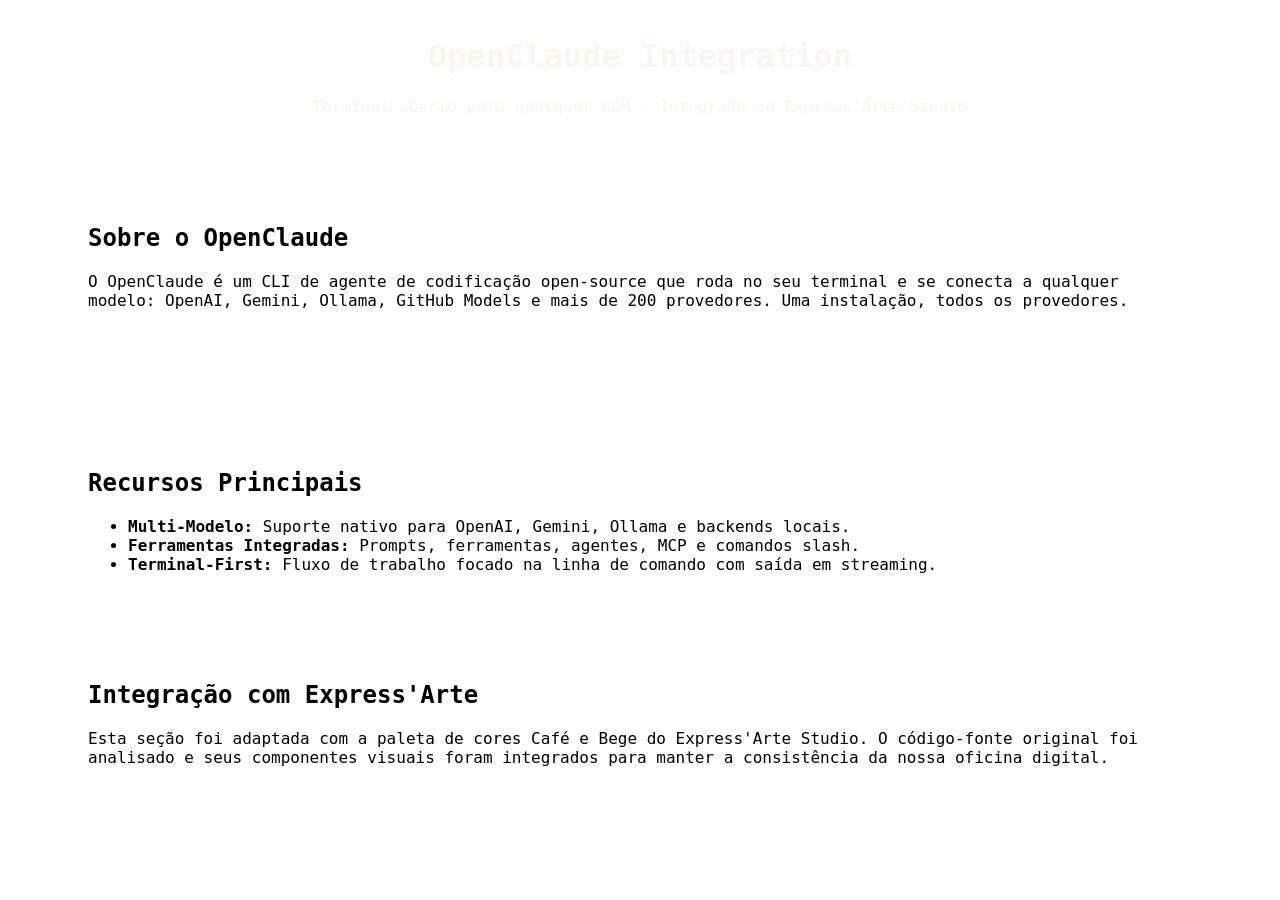
==== site/openclaude.html @ 398fbe59 "feat: integra página OpenClaude com identidade visual Express'Arte (café/bege) no site" ====
<!DOCTYPE html>
<html lang="pt-BR">
<head>
<meta charset="UTF-8">
<meta name="viewport" content="width=device-width, initial-scale=1.0">
<title>OpenClaude · Express'Arte Studio</title>
<link rel="stylesheet" href="/openclaude/global.css">
<style>
/* Ajustes específicos para integração com Express'Arte */
body { background: var(--background); color: var(--foreground); font-family: 'Geist Mono Variable', monospace; margin: 0; padding: 0; }
header { background: var(--accent); color: #faf6f0; padding: 1rem; text-align: center; }
main { max-width: 1152px; margin: 2rem auto; padding: 0 1rem; }
.card { background: rgba(var(--surface-rgb), 0.5); border: 1px solid var(--line); padding: 1.5rem; border-radius: 8px; margin-bottom: 1.5rem; }
h1, h2 { color: var(--accent); }
a { color: var(--accent-strong); text-decoration: none; }
a:hover { text-decoration: underline; }
.btn { display: inline-block; background: var(--accent); color: #fff; padding: 0.5rem 1rem; border-radius: 4px; margin-top: 1rem; }
</style>
</head>
<body>
<header>
<h1>OpenClaude Integration</h1>
<p>Terminal aberto para qualquer LLM — Integrado ao Express'Arte Studio</p>
</header>
<main>
<div class="card">
<h2>Sobre o OpenClaude</h2>
<p>O OpenClaude é um CLI de agente de codificação open-source que roda no seu terminal e se conecta a qualquer modelo: OpenAI, Gemini, Ollama, GitHub Models e mais de 200 provedores. Uma instalação, todos os provedores.</p>
<a href="https://github.com/Twigpine/openclaude" target="_blank" class="btn">Ver Repositório Original</a>
</div>
<div class="card">
<h2>Recursos Principais</h2>
<ul>
<li><strong>Multi-Modelo:</strong> Suporte nativo para OpenAI, Gemini, Ollama e backends locais.</li>
<li><strong>Ferramentas Integradas:</strong> Prompts, ferramentas, agentes, MCP e comandos slash.</li>
<li><strong>Terminal-First:</strong> Fluxo de trabalho focado na linha de comando com saída em streaming.</li>
</ul>
</div>
<div class="card">
<h2>Integração com Express'Arte</h2>
<p>Esta seção foi adaptada com a paleta de cores Café e Bege do Express'Arte Studio. O código-fonte original foi analisado e seus componentes visuais foram integrados para manter a consistência da nossa oficina digital.</p>
</div>
</main>
</body>
</html>
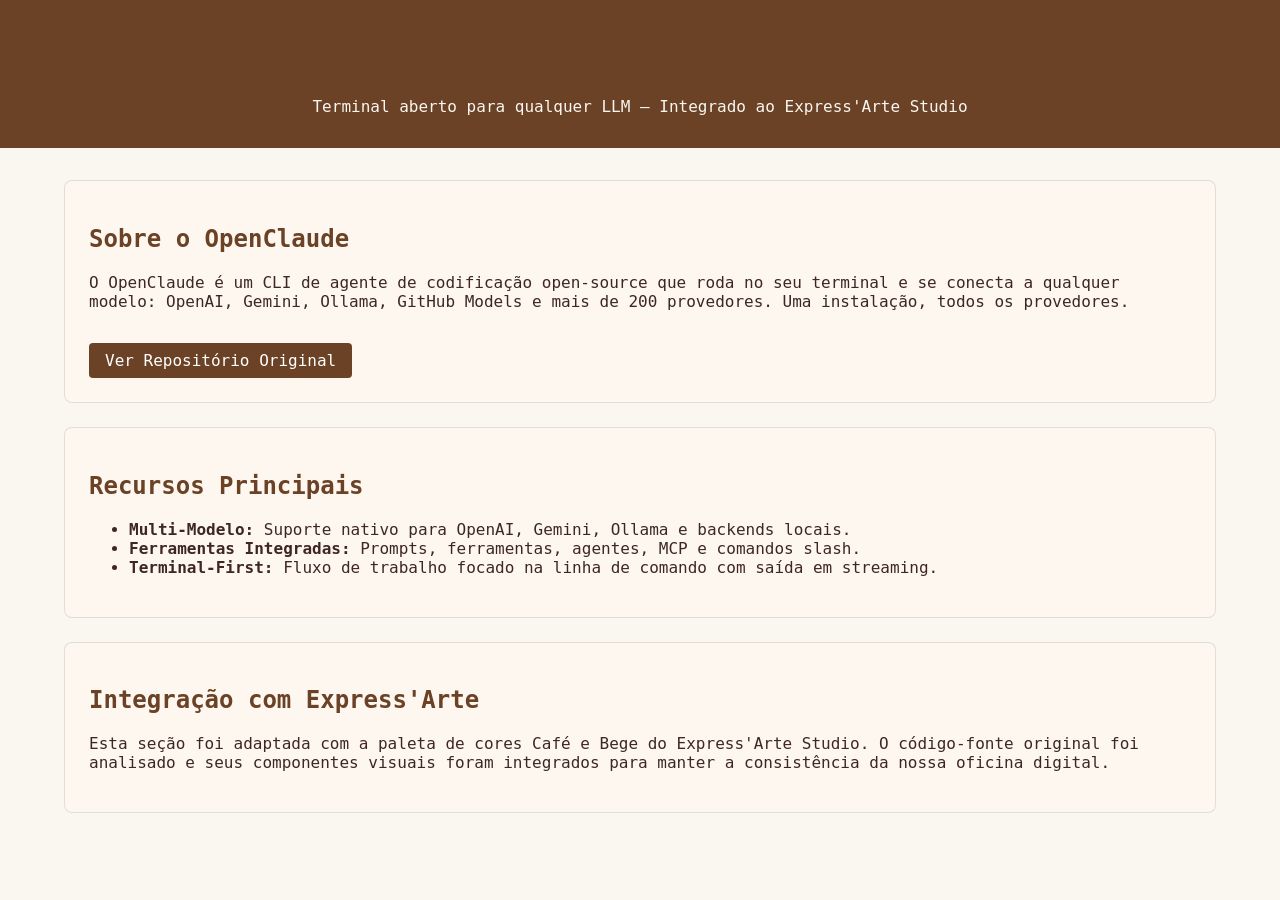
==== commit 2581f409: "fix: corrige openclaude.html com CSS inline para garantir renderização no Netlify" ====
--- a/site/openclaude.html
+++ b/site/openclaude.html
@@ -4,7 +4,15 @@
 <meta charset="UTF-8">
 <meta name="viewport" content="width=device-width, initial-scale=1.0">
 <title>OpenClaude · Express'Arte Studio</title>
-<link rel="stylesheet" href="/openclaude/global.css">
+<style>
+/* Estilos inline para garantir funcionamento sem dependências externas */
+:root { --background: #faf6f0; --foreground: #3e2723; --accent: #6b4226; --accent-strong: #4e2c1b; --surface-rgb: 255, 248, 240; --line: rgba(0,0,0,0.1); }
+body { background: var(--background); color: var(--foreground); font-family: monospace; margin: 0; padding: 0; }
+header { background: var(--accent); color: #faf6f0; padding: 1rem; text-align: center; }
+main { max-width: 1152px; margin: 2rem auto; padding: 0 1rem; }
+.card { background: rgba(var(--surface-rgb), 0.5); border: 1px solid var(--line); padding: 1.5rem; border-radius: 8px; margin-bottom: 1.5rem; }
+h1, h2 { color: var(--accent); } a { color: var(--accent-strong); text-decoration: none; } .btn { display: inline-block; background: var(--accent); color: #fff; padding: 0.5rem 1rem; border-radius: 4px; margin-top: 1rem; }
+</style>
 <style>
 /* Ajustes específicos para integração com Express'Arte */
 body { background: var(--background); color: var(--foreground); font-family: 'Geist Mono Variable', monospace; margin: 0; padding: 0; }
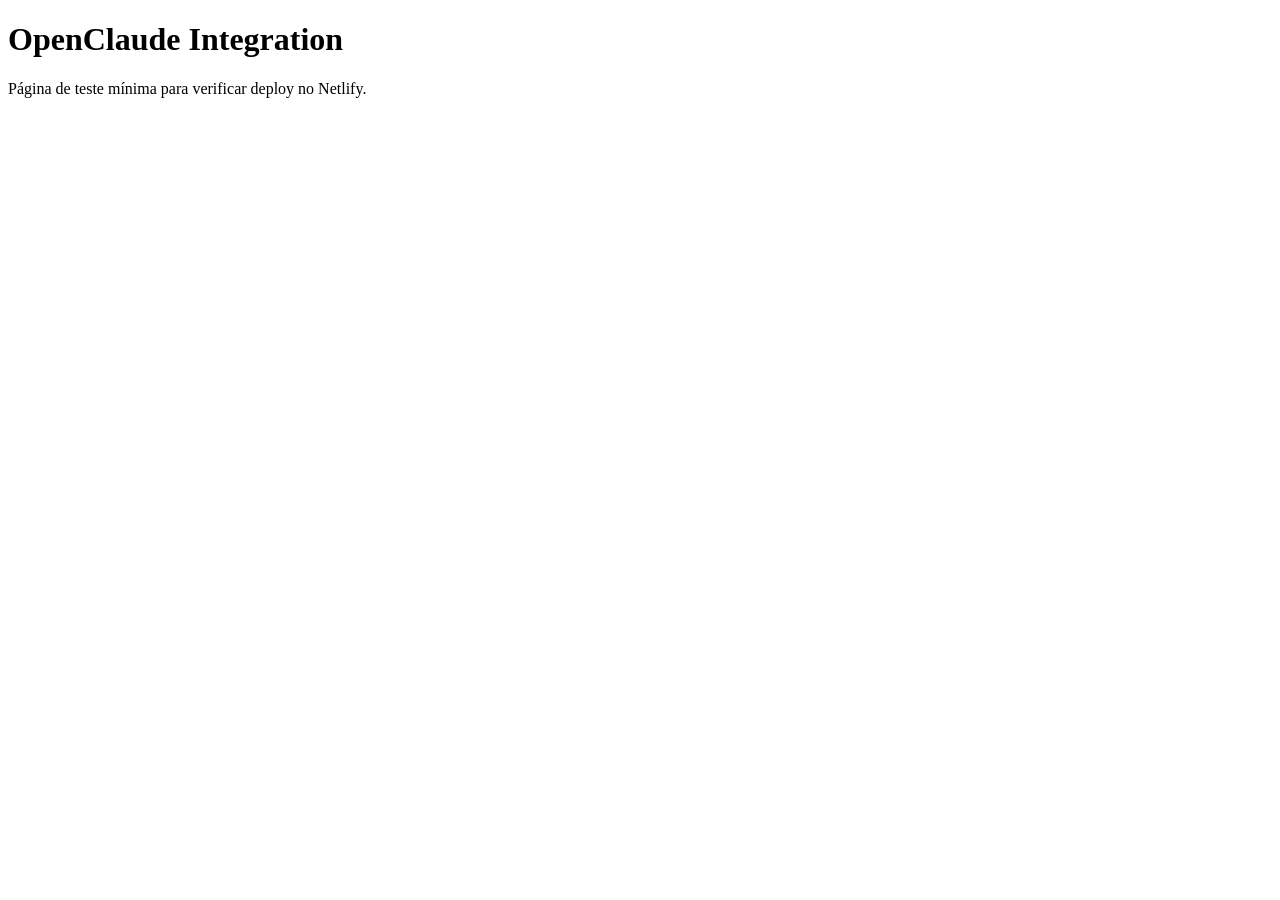
==== commit 17126483: "fix: recria openclaude.html com conteúdo mínimo para debug de deploy no Netlify" ====
--- a/site/openclaude.html
+++ b/site/openclaude.html
@@ -2,52 +2,10 @@
 <html lang="pt-BR">
 <head>
 <meta charset="UTF-8">
-<meta name="viewport" content="width=device-width, initial-scale=1.0">
-<title>OpenClaude · Express'Arte Studio</title>
-<style>
-/* Estilos inline para garantir funcionamento sem dependências externas */
-:root { --background: #faf6f0; --foreground: #3e2723; --accent: #6b4226; --accent-strong: #4e2c1b; --surface-rgb: 255, 248, 240; --line: rgba(0,0,0,0.1); }
-body { background: var(--background); color: var(--foreground); font-family: monospace; margin: 0; padding: 0; }
-header { background: var(--accent); color: #faf6f0; padding: 1rem; text-align: center; }
-main { max-width: 1152px; margin: 2rem auto; padding: 0 1rem; }
-.card { background: rgba(var(--surface-rgb), 0.5); border: 1px solid var(--line); padding: 1.5rem; border-radius: 8px; margin-bottom: 1.5rem; }
-h1, h2 { color: var(--accent); } a { color: var(--accent-strong); text-decoration: none; } .btn { display: inline-block; background: var(--accent); color: #fff; padding: 0.5rem 1rem; border-radius: 4px; margin-top: 1rem; }
-</style>
-<style>
-/* Ajustes específicos para integração com Express'Arte */
-body { background: var(--background); color: var(--foreground); font-family: 'Geist Mono Variable', monospace; margin: 0; padding: 0; }
-header { background: var(--accent); color: #faf6f0; padding: 1rem; text-align: center; }
-main { max-width: 1152px; margin: 2rem auto; padding: 0 1rem; }
-.card { background: rgba(var(--surface-rgb), 0.5); border: 1px solid var(--line); padding: 1.5rem; border-radius: 8px; margin-bottom: 1.5rem; }
-h1, h2 { color: var(--accent); }
-a { color: var(--accent-strong); text-decoration: none; }
-a:hover { text-decoration: underline; }
-.btn { display: inline-block; background: var(--accent); color: #fff; padding: 0.5rem 1rem; border-radius: 4px; margin-top: 1rem; }
-</style>
+<title>OpenClaude · Express'Arte</title>
 </head>
 <body>
-<header>
 <h1>OpenClaude Integration</h1>
-<p>Terminal aberto para qualquer LLM — Integrado ao Express'Arte Studio</p>
-</header>
-<main>
-<div class="card">
-<h2>Sobre o OpenClaude</h2>
-<p>O OpenClaude é um CLI de agente de codificação open-source que roda no seu terminal e se conecta a qualquer modelo: OpenAI, Gemini, Ollama, GitHub Models e mais de 200 provedores. Uma instalação, todos os provedores.</p>
-<a href="https://github.com/Twigpine/openclaude" target="_blank" class="btn">Ver Repositório Original</a>
-</div>
-<div class="card">
-<h2>Recursos Principais</h2>
-<ul>
-<li><strong>Multi-Modelo:</strong> Suporte nativo para OpenAI, Gemini, Ollama e backends locais.</li>
-<li><strong>Ferramentas Integradas:</strong> Prompts, ferramentas, agentes, MCP e comandos slash.</li>
-<li><strong>Terminal-First:</strong> Fluxo de trabalho focado na linha de comando com saída em streaming.</li>
-</ul>
-</div>
-<div class="card">
-<h2>Integração com Express'Arte</h2>
-<p>Esta seção foi adaptada com a paleta de cores Café e Bege do Express'Arte Studio. O código-fonte original foi analisado e seus componentes visuais foram integrados para manter a consistência da nossa oficina digital.</p>
-</div>
-</main>
+<p>Página de teste mínima para verificar deploy no Netlify.</p>
 </body>
 </html>
